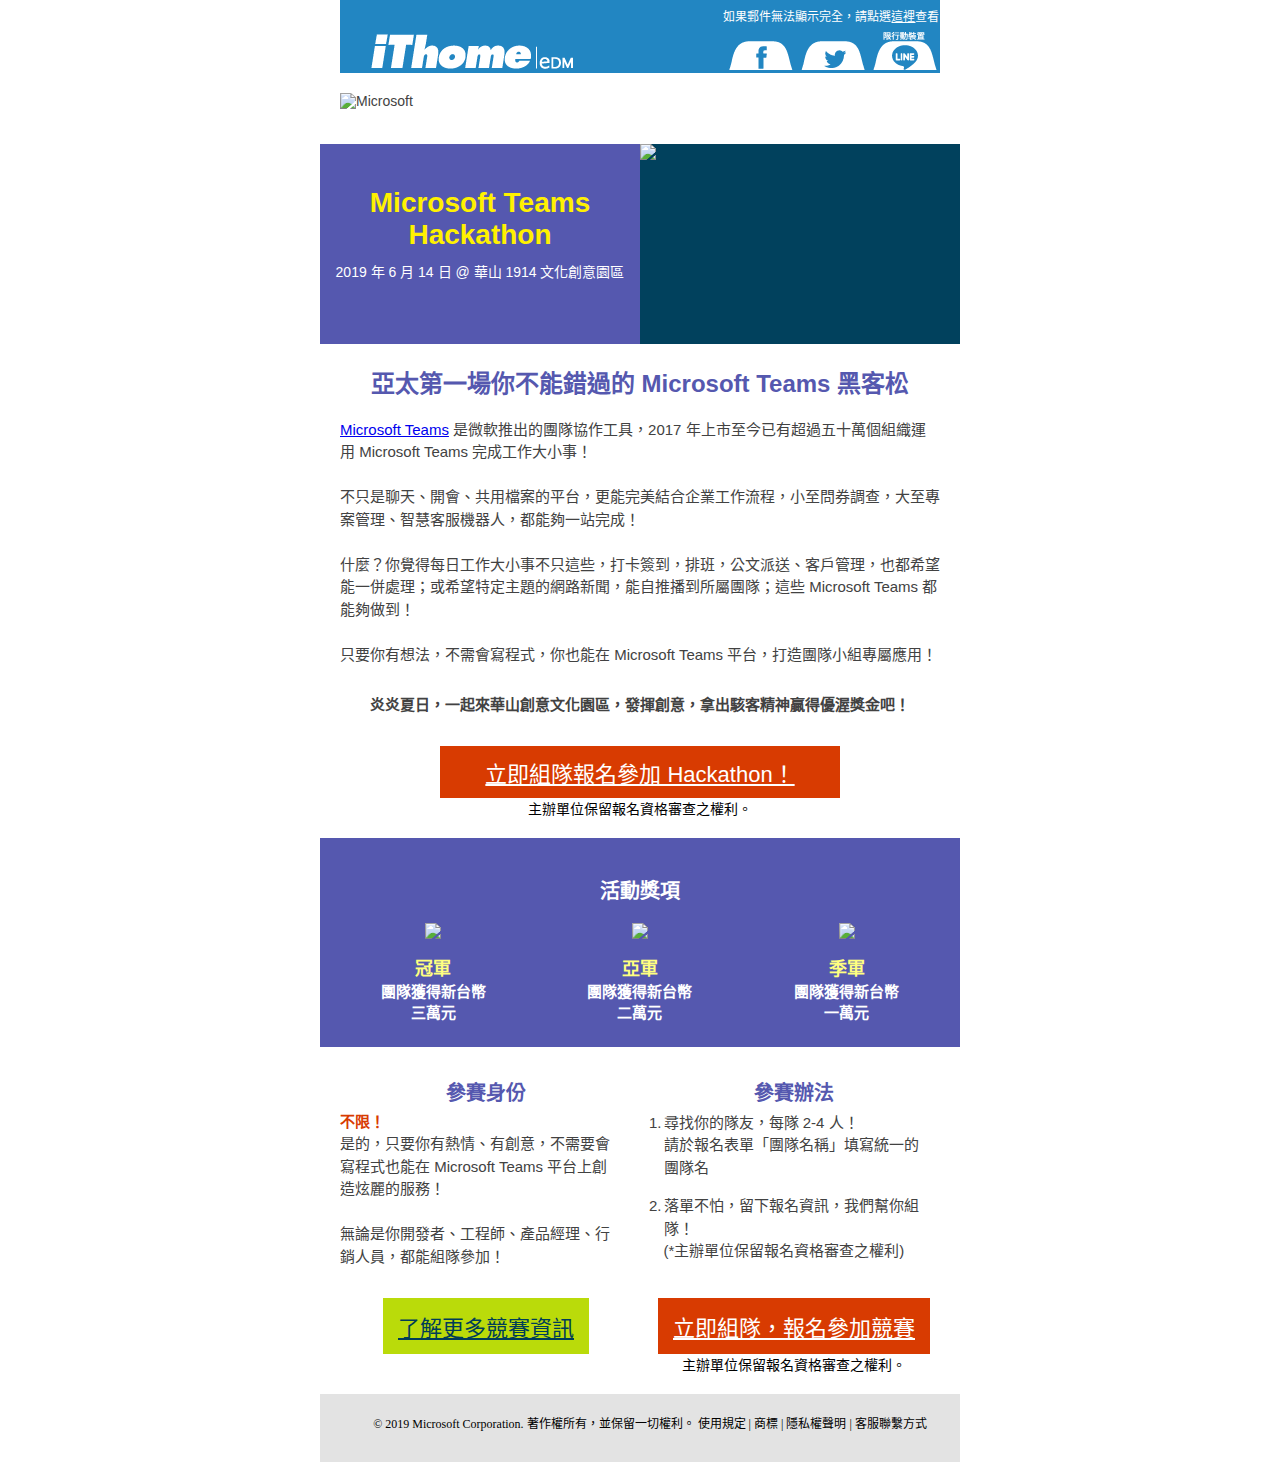
==== 台灣微軟teamHackathon EDM/test0529/index.html @ bcc22e9b "init" ====
﻿<!DOCTYPE html PUBLIC "-//W3C//DTD XHTML 1.0 Transitional//EN" "http://www.w3.org/TR/xhtml1/DTD/xhtml1-transitional.dtd">
<html xmlns="http://www.w3.org/1999/xhtml" xmlns:v="urn:schemas-microsoft-com:vml" xmlns:o="urn:schemas-microsoft-com:office:office"lang="zh-tw" dir="ltr">
<head>
<meta name="viewport" content="width=device-width" />
<meta name="x-apple-disable-message-reformatting" />
<meta http-equiv="Content-Type" content="text/html; charset=utf-8" />
<meta name="viewport" content="width=device-width, initial-scale=1" />
<meta http-equiv="X-UA-Compatible" content="IE=edge" />
<title>Microsoft Teams Hackathon</title>
<style>
@media only screen and (max-width: 480px) {
.res-table {
	width: 100%!important;
	height: auto!important;
}
.res-td {
	width: 100%!important;
	height: auto!important;
	display: block!important;
}
.res-table1 {
	width: 90%!important;
	height: auto!important;
}
	
.res-img {
	width: 60%!important;
	height: auto!important;
}
.res-ar {
	height: auto!important;
	text-align: left!important;
}
.res-icon {
	padding-top: 0px!important;
}
.res-header1 {
	padding-left: 15px!important;
	font-size: 26.5pt!important;
}
.res-header2 {
	padding-left: 15px!important;
	font-size: 13pt!important;
}
.res-location1{padding-left: 22px!important;}
	.pad-clear {
	padding-left: 0px !important;
	padding-right: 0px !important;
}
.res-img {
	width: 80%!important;
	height: auto!important;
}
.res-ar {
	height: auto!important;
	text-align: left!important;
}
.res-img1 {
	width: 40%!important;
	height: auto!important;
}
.res-img2 {
	width: 40%!important;
	height: auto!important;
	text-align: left!important;
}
.res-icon {
	padding-top: 0px!important;
}
.res-block {
	display: none!important;
}
	.mob-height{height: 0px!important;}
	.res-pad{padding-left: 0px!important;padding-right: 0px!important;}
	.res-height{height: 15px!important;}
}
</style>
<style type="text/css">
* {
	-webkit-text-size-adjust: none;
}
body {
	margin: 0;
	padding: 0;
}
html {
	width: 100%;
	margin: 0;
	padding: 0;
}
table, table td, table tr {
	border-collapse: collapse;
}

@media only screen and (max-width: 480px) {
table[class=res-table] {
	width: 100%!important;
	height: auto!important;
}
td[class=res-td] {
	width: 100%!important;
	height: auto!important;
	display: block!important;
}
	td[class=pad-clear] {
	padding-left: 0px !important;
	padding-right: 0px !important;
}
td[class=res-table1] {
	width: 90%!important;
	height: auto!important;
}
td[class=mob_container] {
	padding: 0px 10px 0px 10px!important;
}
	td[class=res_block] {
	padding-left: 5px!important;
}
td[class=res-logo] {
	padding: 10px!important;
}
td[class=res-text] {
	font-size: 15px!important;
}
	td[class=mob-height]{height: 0px!important;}
	td[class=res-pad]{padding-left: 0px!important;padding-right: 0px!important;}
	td[class=res-height]{height: 15px!important;}
	

}%%[SET @FooterFontColor = "#000000"]%%  %%[SET @FooterLinkColor = "#0563C1"]%%
.res-height {height: 15px!important;}
.res-height {height: 15px!important;}
</style>
</head>
<body>

   <!-- iThome head -->
    <table width="600" border="0" align="center" cellpadding="0" cellspacing="0" bgcolor="#2286c2">
        <tr>
            <td height="30" colspan="3" align="center" valign="middle" bgcolor="#2286c2"></td>
            <!-- TAG : TRACER -->
            <td height="30" colspan="3" align="center" valign="middle" bgcolor="#2286c2" style="font-family: '微軟正黑體', '新細明體', Helvetica, Arial, sans-serif;font-size:12px; color:#ffffff;">如果郵件無法顯示完全，請點選<a target="_blank" href="" style="color:#ffffff">這裡</a>查看</td>
            <td align="center" valign="middle" bgcolor="#2286c2"></td>
        </tr>
        <tr>
          <td width="36" align="center" valign="middle" bgcolor="#2286c2"></td>
          <td width="220" align="center" valign="middle"><img src="itedm_head.gif" width="220" height="40" border="0" align="top" /></td>
          <td width="192" height="40" align="center" valign="middle" bgcolor="#2286c2">&nbsp;</td>
          <td width="73" height="40" align="center" valign="middle"><a href="https://www.facebook.com/sharer/sharer.php?u=要分享的文字或網址"><img src="itedm_fb_head.gif" width="73" height="40" border="0" align="top" /></a></td>
          <td width="74" height="40" align="center" valign="middle"><a href="https://twitter.com/home?status=要分享的文字或網址"><img src="itedm_twitter_head.gif" width="74" height="40" border="0" align="top" /></a></td>
          <td width="70" height="40" align="center" valign="middle"><a href="http://line.naver.jp/R/msg/text/要分享的文字或網址"><img src="itedm_line_head.gif" width="70" height="40" border="0" align="top" /></a></td>
          <td align="center" valign="middle" bgcolor="#2286c2"></td>
        </tr>
        <tr>
            <td height="3" colspan="7">
            </td>
        </tr>
    </table>

<table cellpadding="0" cellspacing="0" style="width: 640px; margin: 0 auto;" align="center" class="res-table" role="presentation">
	<tr>
          <td style="height:20px;line-height:0px;font-size:0px;" height="20">&nbsp;</td>
        </tr>

<tr>
                      <td align="left" style="background-color: #ffffff; " class="mob_container" valign="top"><table cellpadding="0" cellspacing="0" width="600" class="res-table" align="center" border="0" role="presentation">
                         
                          <tr>
                            <td align="left" style="font-family:'Segoe UI', Verdana, Geneva, Sans-serif;  font-size:14px; color:#424242;">
							<img alt="Microsoft" height="26" src="http://image.email.microsoftemail.com/lib/fed2157075660c7f/m/5/GBR_10226_msftnewlogo2012.gif" style="border:none;border-width:0; display:block" width="115" border="0" /> 
							</td>
                          </tr>
                        
                        </table></td>
                    </tr>
<tr>
          <td style="height:15px;line-height:0px;font-size:0px;" height="15">&nbsp;</td>
        </tr>
  <tr>
    <td style="padding-top: 10px;" align="center" class="mob_container"><table cellspacing="0" cellpadding="0" style="width: 640" align="center" class="res-table" role="presentation">
       
   
        <tr>
          <td style="font-size:0px; font-size:0%; background-color: #5558af;" align="center"><table width="640" border="0" cellspacing="0" cellpadding="0" align="center" class="res-table" role="presentation" style="background-color: #5558af;">
              <tbody>
                <tr>
                  <td align="left" style="background-color: #5558af;"><table width="600" border="0" cellspacing="0" cellpadding="0" align="center" class="res-table" role="presentation">
                      <tr>
                        <td  style="background-color: #5558af;" width="320" class="res-td" align="center"><table width="320" border="0" cellspacing="0" cellpadding="0" align="center" class="res-table" role="presentation" style="background-color: #5558af;">
                            <tbody>
                            
                              <tr>
                                <td class="res-header1" align="center" style="font-family:'Segoe UI', 'Segoe UI', Verdana, Geneva, Sans-serif; font-size:35px; color: #ffffff;background-color: #5558af;"><h1 style="font-family:'微軟正黑體', Verdana, Geneva, Sans-serif; font-size:28px; color: #fff100;margin: 0 auto;background-color: #5558af; padding:0px;padding-bottom:10px">Microsoft Teams Hackathon</h1></td>
                              </tr>
							  <tr>
								<td align="center" style="font-family:'微軟正黑體', Verdana, Geneva, Sans-serif; font-size:14px; color: #ffffff;background-color: #5558af">2019 年 6 月 14 日 @ 華山 1914 文化創意園區</td>
							  </tr>
                              <tr>
                                <td style="height: 20px;background-color: #5558af;" height="20">&nbsp;
								</td>
                              </tr>

                              
                            </tbody>
                          </table></td>
                        <td width="300" class="res-td" style="font-size:0px; font-size:0%; width: 300px;background-color: #01415D;" align="center"><img src="https://www.microsoft.com/taiwan/newsletter/library/edm-F19/E-22msteamHackathon/KV.png" alt="Microsoft Teams Hackathon 主視覺" width="320" height="200" style="font-size:0px; font-size:0%; border:0;display: block;border-width:0;" border="0" /></td>
                      </tr>
                    </table></td>
                </tr>
                <tr> </tr>
              </tbody>
            </table></td>
        </tr>
      </table></td>
  </tr>
	
 <tr>
                      <td align="left" style="background-color: #ffffff; " class="mob_container" valign="top"><table cellpadding="0" cellspacing="0" width="600" class="res-table" align="center" border="0" role="presentation">
                          <tr>
                            <td align="center">
                            <h2 style="font-family:'微軟正黑體', Verdana, Geneva, Sans-serif;font-size:24px;color:#5558af">亞太第一場你不能錯過的 Microsoft Teams 黑客松</h2>
                            </td>
                          </tr>
                          <tr>
                            <td align="left" style="font-family:'微軟正黑體', Verdana, Geneva, Sans-serif; font-size:15px; color:#424242;line-height:1.5em;"><a href="https://products.office.com/zh-hk/microsoft-teams/group-chat-software" target="_blank">Microsoft Teams</a> 是微軟推出的團隊協作工具，2017 年上市至今已有超過五十萬個組織運用 Microsoft Teams 完成工作大小事！<br><br>不只是聊天、開會、共用檔案的平台，更能完美結合企業工作流程，小至問券調查，大至專案管理、智慧客服機器人，都能夠一站完成！<br><br>                              什麼？你覺得每日工作大小事不只這些，打卡簽到，排班，公文派送、客戶管理，也都希望能一併處理；或希望特定主題的網路新聞，能自推播到所屬團隊；這些 Microsoft Teams 都能夠做到！<br><br>只要你有想法，不需會寫程式，你也能在 Microsoft Teams 平台，打造團隊小組專屬應用！<br><br>
							</td>
                          </tr>
                          <tr>
                            <td height="5" style="line-height:1px;font-size:1px; height: 5px;">&nbsp;
							</td>
                          </tr>
                          <tr>
                            <td align="center" style="font-family:'微軟正黑體', Verdana, Geneva, Sans-serif; font-size:15px; color:#424242;line-height:1.5em;">
                            <strong>炎炎夏日，一起來華山創意文化園區，發揮創意，拿出駭客精神贏得優渥獎金吧！</strong>
							</td>
                          </tr>
                          <tr>
                            <td height="10" style="line-height:1px;font-size:1px; height: 10px;">&nbsp;
							</td>
                          </tr>
						  
                        </table></td>
  </tr>
	<tr>
            <td style="height:20px;" height="20">&nbsp;</td>
          </tr>
          <tr>
            <td style="background-color:#ffffff;" ><table width="100%" border="0" cellspacing="0" cellpadding="0" align="center" class="res-table" role="presentation">
                <tbody>
                  <tr>
                    <td align="center"><table width="100%" border="0" cellspacing="0" cellpadding="0" align="center" class="res-table" role="presentation">
                        <tr>
                          <td align="center"><table class="res-table" width="400" border="0" cellspacing="0" cellpadding="0" align="center" role="presentation">
                              <tbody>
                                <tr>
                                  <td width="400" align="center" style="font-family: '微軟正黑體', Verdana, Geneva, Sans-serif; font-size: 22px; color: #ffffff;background-color:#d83b01; padding:10px " class="res-text"><a href="https://www.microsoftevents.com/profile/7013699" target="_blank" style="color: #ffffff;"><span style="text-decoration: none; color: #ffffff; font-weight: normal;">立即組隊報名參加 Hackathon！</span></a></td>
                                  </tr>
								  <tr>
								  	<td style="font-family:'微軟正黑體', Verdana, Geneva, Sans-serif; font-size: 14px;text-align:center">主辦單位保留報名資格審查之權利。
															</td>
								  </tr>
                              </tbody>
                            </table></td>
                        </tr>
                      </table></td>
                  </tr>
                </tbody>
              </table></td>
          </tr>
			
  <tr>
    <td class="mob_container"><table width="100%" border="0" cellspacing="0" cellpadding="0" style="margin: 0 auto;" class="res-table" role="presentation">
        <tbody>
                    <tr>
            <td style="height:20px;background-color:#ffffff" height="20">&nbsp;</td>
          </tr>
                      <!--活動獎項-->
            <!-----------------驚喜好禮------------------>
          <tr>
                            <td height="20" style="line-height:1px;font-size:1px; height: 20px;background-color:#5558af">&nbsp;
							</td>
          </tr>
   <tr>
                            <td align="center" style="background-color:#5558af">
                            <h2 style="font-family:'微軟正黑體', Verdana, Geneva, Sans-serif;font-size:20px;color:#ffffff;">活動獎項</h2>
                            </td>
          </tr>
                          <tr>
                            <td height="2" style="line-height:1px;font-size:1px; height: 2px;background-color:#5558af">&nbsp;
							</td>
          </tr>
          <tr>
                      <td align="left" style="background-color: #5558af; " class="mob_container" valign="top"><table cellpadding="0" cellspacing="0" width="600" class="res-table" align="center" border="0"  style="background-color: #5558af; " role="presentation">
                          <tr>
                            <td align="center" style=""><table cellpadding="0" cellspacing="0" border="0" width="600" align="center" style="mso-cellspacing:0; mso-cellpadding-alt:0; margin:0 auto;width:570px; " class="res-table" role="presentation">
                                <tbody>
                                  

                                  
                                  
                                  
                                
                                 
                                  <tr>
                                    <td align="center"><table cellpadding="0" cellspacing="0" border="0" width="600" align="center" style="mso-cellspacing:0; mso-cellpadding-alt:0; margin:0 auto;width:600px; " class="res-table" role="presentation">
                                        <tbody>
                                          <tr> 
                                            <!---- first Block---->
                                            <td valign="top" align="left" width="180" class="res-td"><table cellpadding="0" cellspacing="0" border="0" align="center" style="mso-cellspacing:0; mso-cellpadding-alt:0; margin:0 auto; " class="res-table" width="180" role="presentation">
                                                <tbody>
                                                  <tr>
                                                    <td align="center"><table cellpadding="0" cellspacing="0" border="0" align="center" style="mso-cellspacing:0; mso-cellpadding-alt:0; margin:0 auto; " width="180"  role="presentation">
                                                        <tr>
                                                          <td valign="top" width="35" align="center" style="font-size:0px;color:#202020; font-family:'Segoe UI', Verdana, Geneva, Sans-serif;"><img src="https://www.microsoft.com/taiwan/newsletter/library/edm-F19/E-22msteamHackathon/no1.png" width="180" height="164" alt="冠軍圖示"/></td>
                                                          
                                                        </tr>
                                                      </table></td>
                                                  </tr>

													
													  <tr>
                                                            <td height="15" style="line-height:0px;font-size:0px;height:15px;">&nbsp;
															</td>
                                                  </tr>
                                                
                                               
                                                  <tr>
                                                    <td align="left"  valign="top" class="res-height"><table cellpadding="0" cellspacing="0" border="0" width="180" align="center" style="mso-cellspacing:0; mso-cellpadding-alt:0; margin:0 auto; width:180px; " class="res-table" role="presentation">
                                                        <tbody>
														  <tr>
                                                            <td height="20" class="res-height" style="font-family:'微軟正黑體', Verdana, Geneva, Sans-serif; font-size: 18px; color:#FFFF80;height: 20px;" valign="top" align="center"><span style="font-weight: 700">冠軍</span></td>
                                                          </tr>
                                                          <tr>
                                                            <td height="20" class="res-height" style="font-family:'微軟正黑體', Verdana, Geneva, Sans-serif; font-size: 15px; color:#ffffff;height: 20px;" valign="top" align="center"><span style="font-weight: 700">團隊獲得新台幣<br />三萬元</span></td>
                                                          </tr>
                                                          <tr>
                                                            <td height="5" style="line-height:0px;font-size:0px;height: 5px;">&nbsp;
															</td>
                                                          </tr>
                                                        </tbody>
                                                      </table></td>
                                                  </tr>
                                                </tbody>
                                              </table></td>
                                            <!---- End first Block----> 
                                            <!---- Empty Block---->
                                            <td width="20" style="width: 20px;" class="res-td">&nbsp;
											</td>
                                            <!---- End Empty Block----> 
                                            <!---- Second Block---->
                                            <td valign="top" align="left" width="180" class="res-td"><table cellpadding="0" cellspacing="0" border="0" align="center" style="mso-cellspacing:0; mso-cellpadding-alt:0; margin:0 auto; " class="res-table" width="180" role="presentation">
                                                <tbody>
                                                  <tr>
                                                    <td align="center"><table cellpadding="0" cellspacing="0" border="0" align="center" style="mso-cellspacing:0; mso-cellpadding-alt:0; margin:0 auto; "  width="180" role="presentation" >
                                                    
                                                        <tr>
                                                          <td valign="top" width="35" align="center" style="font-size:0px;color:#202020; font-family:'Segoe UI', Verdana, Geneva, Sans-serif;"><img src="https://www.microsoft.com/taiwan/newsletter/library/edm-F19/E-22msteamHackathon/no2.png" width="180" height="164"  alt="亞軍圖示"/></td>
                                                         
                                                        </tr>
                                                      </table></td>
                                                  </tr>
                                                   <tr>
                                                            <td height="15" style="line-height:0px;font-size:0px;height:15px;">&nbsp;</td>
                                                  </tr>

												
													
													

                                               
                                                  <tr>
                                                    <td align="left"  valign="top" class="res-height"><table cellpadding="0" cellspacing="0" border="0" width="180" align="center" style="mso-cellspacing:0; mso-cellpadding-alt:0; margin:0 auto; width:180px; " class="res-table" role="presentation">
                                                        <tbody>
														  
                                                          <tr>
                                                            <td height="20" class="res-height" style="font-family:'微軟正黑體', Verdana, Geneva, Sans-serif; font-size: 18px; color:#FFFF80;height: 20px;" valign="top" align="center"><span style="font-weight: 700">亞軍</span></td>
                                                          </tr>
                                                          <tr>
                                                            <td height="20" class="res-height" style="font-family:'微軟正黑體', Verdana, Geneva, Sans-serif; font-size: 15px; color:#ffffff;height: 20px;" valign="top" align="center"><span style="font-weight: 700">團隊獲得新台幣<br />
                                                            二萬元</span></td>
                                                          </tr>
                                                          <tr>
                                                            <td height="5" style="line-height:0px;font-size:0px;height: 5px;">&nbsp;
															</td>
                                                          </tr>
                                                        </tbody>
                                                      </table></td>
                                                  </tr>
                                                </tbody>
                                              </table></td>
                                            <!---- End Second Block----> 
                                            <!---- Empty Block---->
                                            <td width="20" style="width: 20px;" class="res-td">&nbsp;
											</td>
                                            <!---- End Empty Block----> 
                                            <!---- Third Block---->
                                            <td valign="top" align="left" width="180" class="res-td"><table cellpadding="0" cellspacing="0" border="0" align="center" style="mso-cellspacing:0; mso-cellpadding-alt:0; margin:0 auto; " class="res-table" width="180" role="presentation">
                                                <tbody>
                                                  <tr>
                                                    <td align="center"><table cellpadding="0" cellspacing="0" border="0" align="center" style="mso-cellspacing:0; mso-cellpadding-alt:0; margin:0 auto; "  width="180" role="presentation">
                                                        <tr>
                                                          <td valign="top" width="35" align="center" style="font-size:0px;color:#202020; font-family:'Segoe UI', Verdana, Geneva, Sans-serif;"><img src="https://www.microsoft.com/taiwan/newsletter/library/edm-F19/E-22msteamHackathon/no3.png" width="180" height="164" alt="季軍圖示"/></td>
                                                          
                                                        </tr>
                                                      </table></td>
                                                  </tr>

																									
												 <tr>
                                                            <td height="15" style="line-height:0px;font-size:0px;height:15px;">&nbsp;
															</td>
                                                  </tr>
                                                  <tr>
                                                    <td align="left"  valign="top" class="res-height"><table cellpadding="0" cellspacing="0" border="0" width="180" align="center" style="mso-cellspacing:0; mso-cellpadding-alt:0; margin:0 auto; width:180px; " class="res-table" role="presentation">
                                                        <tbody>
														  <tr>
                                                            <td height="20" class="res-height" style="font-family:'微軟正黑體', Verdana, Geneva, Sans-serif; font-size: 18px; color:#FFFF80;height: 20px;" valign="top" align="center"><span style="font-weight: 700">季軍</span></td>
                                                          </tr>
                                                          <tr>
                                                            <td height="20" class="res-height" style="font-family:'微軟正黑體', Verdana, Geneva, Sans-serif; font-size: 15px; color:#ffffff;height: 20px;" valign="top" align="center"><span style="font-weight: 700">團隊獲得新台幣<br />
                                                            一萬元</span></td>
                                                          </tr>
                                                          <tr>
                                                            <td height="5" style="line-height:0px;font-size:0px;height: 5px;">&nbsp;
															</td>
                                                          </tr>
                                                        </tbody>
                                                      </table></td>
                                                  </tr>
                                                </tbody>
                                              </table></td>
                                            <!---- End Third Block----> 
                                          </tr>
                                          <tr>
                                            <td valign="top" height="20" style="line-height:1px;font-size:1px; height: 20px;">&nbsp;
											</td>
                                          </tr>
                                        </tbody>
                                      </table></td>
                                  </tr>
                                </tbody>
                              </table></td>
                          </tr>
                        </table></td>
          </tr>
            <!--活動獎項-->
          <tr>
          	<td style="height:20px;background-color:#ffffff" height="20">&nbsp;</td>
          </tr>
                          <tr>
          	<td align="left" style="background-color: #ffffff; " class="mob_container" valign="top"><table cellpadding="0" cellspacing="0" width="600" class="res-table" align="center" border="0"  style="background-color: #ffffff; " role="presentation">
                          <tr>
                            <td align="center" style=""><table cellpadding="0" cellspacing="0" border="0" width="600" align="center" style="mso-cellspacing:0; mso-cellpadding-alt:0; margin:0 auto;width:570px; " class="res-table" role="presentation">
                                <tbody>
                                  <tr>
                                    <td height="10" style="line-height:1px;font-size:1px; height: 10px;">&nbsp;
									</td>
                                  </tr>

                                  
                                  
                                  
                                 
                                  <tr>
                                    <td align="center"><table cellpadding="0" cellspacing="0" border="0" width="600" align="center" style="mso-cellspacing:0; mso-cellpadding-alt:0; margin:0 auto;width:600px; " class="res-table" role="presentation">
                                        <tbody>
                                          <tr> 
                                            <!---- first Block---->
                                            <td valign="top" align="left" width="292" class="res-td"><table cellpadding="0" cellspacing="0" border="0" align="center" style="mso-cellspacing:0; mso-cellpadding-alt:0; margin:0 auto; " class="res-table" width="292" role="presentation">
                                                <tbody>
                                                
                                               
                                                  <tr>
                                                    <td align="left"  valign="top" class="res-height"><table cellpadding="0" cellspacing="0" border="0" width="292" align="center" style="mso-cellspacing:0; mso-cellpadding-alt:0; margin:0 auto; width:292px; " class="res-table" role="presentation">
                                                        <tbody>
                                                          <tr>
                                                            <td width="292" align="center" valign="top" class="res-height" style="font-family:'微軟正黑體', Verdana, Geneva, Sans-serif; font-size: 20px; color:#5558af;"><span style="font-weight: 700">參賽身份</span></td>
                                                          </tr>
                                                          <tr>
                                                            <td height="5" style="line-height:0px;font-size:0px;height: 5px;">&nbsp;
															</td>
                                                          </tr>
                                                          <tr>
                                                            <td valign="top" class="res-height" style="font-family:'微軟正黑體', Verdana, Geneva, Sans-serif; font-size: 15px;line-height:1.5em; color:#424242;padding-right: 10px;" align="left"> 
															<strong style="color:#d83b01">不限！</strong><br />
															是的，只要你有熱情、有創意，不需要會寫程式也能在 Microsoft Teams 平台上創造炫麗的服務！<br /><br />
                                                            無論是你開發者、工程師、產品經理、行銷人員，都能組隊參加！</td>
                                                          </tr>
                                                          <tr>
                                                            <td height="10" style="line-height:0px;font-size:0px;height: 10px;">&nbsp;
															</td>
                                                          </tr>
                                                        </tbody>
                                                      </table></td>
                                                  </tr>
                                                </tbody>
                                              </table></td>
                                            <!---- End first Block----> 
                                            <!---- Empty Block---->
                                            <td width="20" style="width: 20px;" class="res-td">&nbsp;
											</td>
                                            <!---- End Empty Block----> 
                                            <!---- Second Block---->
                                            <td valign="top" align="left" width="292" class="res-td"><table cellpadding="0" cellspacing="0" border="0" align="center" style="mso-cellspacing:0; mso-cellpadding-alt:0; margin:0 auto; " class="res-table" width="292" role="presentation">
                                                <tbody>
                                                  <tr>
                                                    <td align="left"  valign="top" class="res-height"><table cellpadding="0" cellspacing="0" border="0" width="292" align="center" style="mso-cellspacing:0; mso-cellpadding-alt:0; margin:0 auto; width:292px; " class="res-table" role="presentation">
                                                        <tbody>
                                                          <tr>
                                                            <td width="292" align="center" valign="top" class="res-height" style="font-family:'微軟正黑體', Verdana, Geneva, Sans-serif; font-size: 20px; color:#5558af;"><span style="font-weight: 700">參賽辦法</span></td>
                                                          </tr>
														  <tr>
                                                            <td height="5" style="line-height:0px;font-size:0px;height: 5px;">&nbsp;
															</td>
                                                          </tr>
                                                          <tr>
                                                            <td valign="top" class="res-height" style="font-family:'微軟正黑體', Verdana, Geneva, Sans-serif; font-size: 15px;line-height:1.5em; color:#424242;padding-right: 10px;" align="left">
                                                            <table style="font-family:'微軟正黑體', Verdana, Geneva, Sans-serif; font-size: 15px;line-height:1.5em; color:#424242;">
                                                            	<tbody>
                                                                	<tr valign="top">
                                                                    	<td style="padding-bottom:15px">1.</td>
                                                                        <td style="padding-bottom:15px">尋找你的隊友，每隊 2-4 人！<br/>請於報名表單「團隊名稱」填寫統一的團隊名</td>
                                                                    </tr>
                                                                    <tr valign="top">
                                                                    	<td>2.</td>
                                                                        <td>落單不怕，留下報名資訊，我們幫你組隊！<br/>(*主辦單位保留報名資格審查之權利)</td>
                                                                    </tr>
                                                                </tbody>
                                                            </table>
                                                            </td>
                                                          </tr>
                                                          <tr>
                                                            <td height="10" style="line-height:0px;font-size:0px;height: 10px;">&nbsp;
															</td>
                                                          </tr>
                                                        </tbody>
                                                      </table></td>
                                                  </tr>
                                                </tbody>
                                              </table></td>
                                            <!---- End Second Block----> 
                                            <!---- Empty Block---->
                                           
                                            <!---- End Empty Block----> 
                                            <!---- Third Block---->
                                            
                                            <!---- End Third Block----> 
                                          </tr>
                                        </tbody>
                                      </table></td>
                                  </tr>
                                </tbody>
                              </table></td>
                          </tr>
                        </table></td>
          </tr>
  
  
           
            
            

			<tr>
                      <td align="left" style="background-color: #ffffff; " class="mob_container" valign="top"><table cellpadding="0" cellspacing="0" width="600" class="res-table" align="center" border="0"  style="background-color: #ffffff; " role="presentation">
                          <tr>
                            <td align="center" style=""><table cellpadding="0" cellspacing="0" border="0" width="600" align="center" style="mso-cellspacing:0; mso-cellpadding-alt:0; margin:0 auto;width:570px; " class="res-table" role="presentation">
                                <tbody>
                                  <tr>
                                    <td height="10" style="line-height:1px;font-size:1px; height: 10px;">&nbsp;
									</td>
                                  </tr>
                                  <!--  <tr>
                                                <td align="left" style="font-family:'Segoe UI', Verdana, Geneva, Sans-serif;  font-size:26px; color:#0d0d0d;"><strong><h1 style="font-family:'Segoe UI', Verdana, Geneva, Sans-serif;  font-size:26px; color:#0d0d0d;margin: auto 0;">&iquest;Sab&iacute;as que una de cada cuatro m&aacute;quinas<br />
                                                  virtuales de Azure utiliza Linux?</h1></strong></td>
                                              </tr>-->
                                  
                                  
                                  
                                 
                                  <tr>
                                    <td align="center"><table cellpadding="0" cellspacing="0" border="0" width="600" align="center" style="mso-cellspacing:0; mso-cellpadding-alt:0; margin:0 auto;width:600px; " class="res-table" role="presentation">
                                        <tbody>
                                          <tr> 
                                            <!---- first Block---->
                                            <td valign="top" align="left" width="292" class="res-td"><table cellpadding="0" cellspacing="0" border="0" align="center" style="mso-cellspacing:0; mso-cellpadding-alt:0; margin:0 auto; " class="res-table" width="292" role="presentation">
                                                <tbody>
                                                
                                               
                                                  <tr>
                                                    <td align="left"  valign="top" class="res-height"><table cellpadding="0" cellspacing="0" border="0" width="292" align="center" style="mso-cellspacing:0; mso-cellpadding-alt:0; margin:0 auto; width:292px; " class="res-table" role="presentation">
                                                        <tbody>
                                                          <tr>
                                                            <td height="10" style="line-height:0px;font-size:0px;height:10px;">&nbsp;
															</td>
                                                          </tr>
                                                          <tr>
                                                            <td align="center"><table border="0" cellspacing="0" cellpadding="0" style="mso-cellspacing:0; mso-cellpadding-alt:0; margin:0 auto;" align="center" bgcolor="#badb0a" class="res-table" role="presentation">
                                                                <tr>
                                                                  <td  align="left" style="background-color:#badb0a; "><table border="0" cellspacing="0" cellpadding="0" style="mso-cellspacing:0; mso-cellpadding-alt:0; margin:0 auto;" align="center" bgcolor="#badb0a" role="presentation">
                                                                      <tr>
                                                                        <td style="font-family:'微軟正黑體', Verdana, Geneva, Sans-serif; font-size: 22px; color:#ffffff;background-color:#badb0a;padding:8px 15px 8px 15px" height="40" valign="middle" align="center"><a href="https://www.microsoft.com/taiwan/events/2019devdays/microsoft-teams-hackathon-description.aspx" target="_blank" style="color: #003d57;"> <span style="text-decoration: none;font-weight: normal;color:#003d57;text-transform: uppercase;">
了解更多競賽資訊
																		</span></a></td>
                                                                      </tr>
                                                                    </table></td>
                                                                </tr>
                                                              </table></td>
                                                          </tr>
                                                          <tr>
                                                            <td height="5" style="line-height:0px;font-size:0px;height: 5px;">&nbsp;
															</td>
                                                          </tr>
                                                        </tbody>
                                                      </table></td>
                                                  </tr>
                                                </tbody>
                                              </table></td>
                                            <!---- End first Block----> 
                                            <!---- Empty Block---->
                                            <td width="20" style="width: 20px;" class="res-td">&nbsp;
											</td>
                                            <!---- End Empty Block----> 
                                            <!---- Second Block---->
                                            <td valign="top" align="left" width="292" class="res-td"><table cellpadding="0" cellspacing="0" border="0" align="center" style="mso-cellspacing:0; mso-cellpadding-alt:0; margin:0 auto; " class="res-table" width="292" role="presentation">
                                                <tbody>
                                                  <tr>
                                                    <td align="left"  valign="top" class="res-height"><table cellpadding="0" cellspacing="0" border="0" width="292" align="center" style="mso-cellspacing:0; mso-cellpadding-alt:0; margin:0 auto; width:292px; " class="res-table" role="presentation">
                                                        <tbody>
                                                          <tr>
                                                            <td height="10" style="line-height:0px;font-size:0px;height:10px;">&nbsp;
															</td>
                                                          </tr>
                                                          <tr>
                                                            <td align="center"><table border="0" cellspacing="0" cellpadding="0" style="mso-cellspacing:0; mso-cellpadding-alt:0; margin:0 auto;" align="center" bgcolor="#d83b01" class="res-table" role="presentation">
                                                                <tr>
                                                                  <td  align="left" style="background-color:#d83b01; "><table border="0" cellspacing="0" cellpadding="0" style="mso-cellspacing:0; mso-cellpadding-alt:0; margin:0 auto;" align="center" bgcolor="#d83b01" role="presentation">
                                                                      <tr>
                                                                        <td style="font-family:'微軟正黑體', Verdana, Geneva, Sans-serif; font-size: 22px; color:#ffffff;background-color:#d83b01;padding:8px 15px 8px 15px" height="40" valign="middle" align="center"><a href="https://www.microsoftevents.com/profile/7013699" target="_blank" style="color: #ffffff;"> <span style="text-decoration: none;font-weight: normal;color:#ffffff;text-transform: uppercase;">
立即組隊，報名參加競賽
																		</span></a></td>
                                                                      </tr>
                                                                    </table></td>
                                                                </tr>
                                                              </table></td>
                                                          </tr>
                                                          <tr>
                                                            <td style="font-family:'微軟正黑體', Verdana, Geneva, Sans-serif; font-size: 14px;text-align:center">主辦單位保留報名資格審查之權利。
															</td>
                                                          </tr>
                                                        </tbody>
                                                      </table></td>
                                                  </tr>
                                                </tbody>
                                              </table></td>
                                            <!---- End Second Block----> 
                                            <!---- Empty Block---->
                                           
                                            <!---- End Empty Block----> 
                                            <!---- Third Block---->
                                            
                                            <!---- End Third Block----> 
                                          </tr>
                                          <tr>
                                            <td valign="top" height="20" style="line-height:1px;font-size:1px; height: 20px;">&nbsp;
											</td>
                                          </tr>
                                        </tbody>
                                      </table></td>
                                  </tr>
                                </tbody>
                              </table></td>
                          </tr>
                        </table></td>
          </tr>
          <tr>
            <td style="height:20px;background-color:#e3e3e3" height="20">&nbsp;</td>
          </tr>

		
			<tr>
            <td style="font-family:'Segoe UI', Verdana, Geneva, Sans-serif; font-size:14px; padding-left:20px;background-color:#e3e3e3;padding-bottom:10px" class="pad-clear"><div style="font-family:'微軟正黑體';font-size:12px;color:#000;text-align:center">&copy; 2019 Microsoft Corporation. 著作權所有，並保留一切權利。 <a href="https://go.microsoft.com/fwlink/?LinkID=206977" target="_blank" style="text-decoration:none;color:#000"><span style="text-decoration:none;color:#000">使用規定</span></a> | <a href="https://www.microsoft.com/trademarks" target="_blank" style="text-decoration:none;color:#000"><span style="text-decoration:none;color:#000">商標</span></a> | <a href="https://go.microsoft.com/fwlink/?LinkId=521839" target="_blank" style="text-decoration:none;color:#000"><span style="text-decoration:none;color:#000">隱私權聲明</span></a> | <a href="http://aka.ms/contact" target="_blank" style="text-decoration:none;color:#000"><span style="text-decoration:none;color:#000">客服聯繫方式</span></a></div>
            </td>
          </tr>
          <tr>
            <td style="height:20px;background-color:#e3e3e3;" height="20">&nbsp;</td>
          </tr>
        </tbody>
      </table></td>
  </tr>
</table>
</body>
</html>
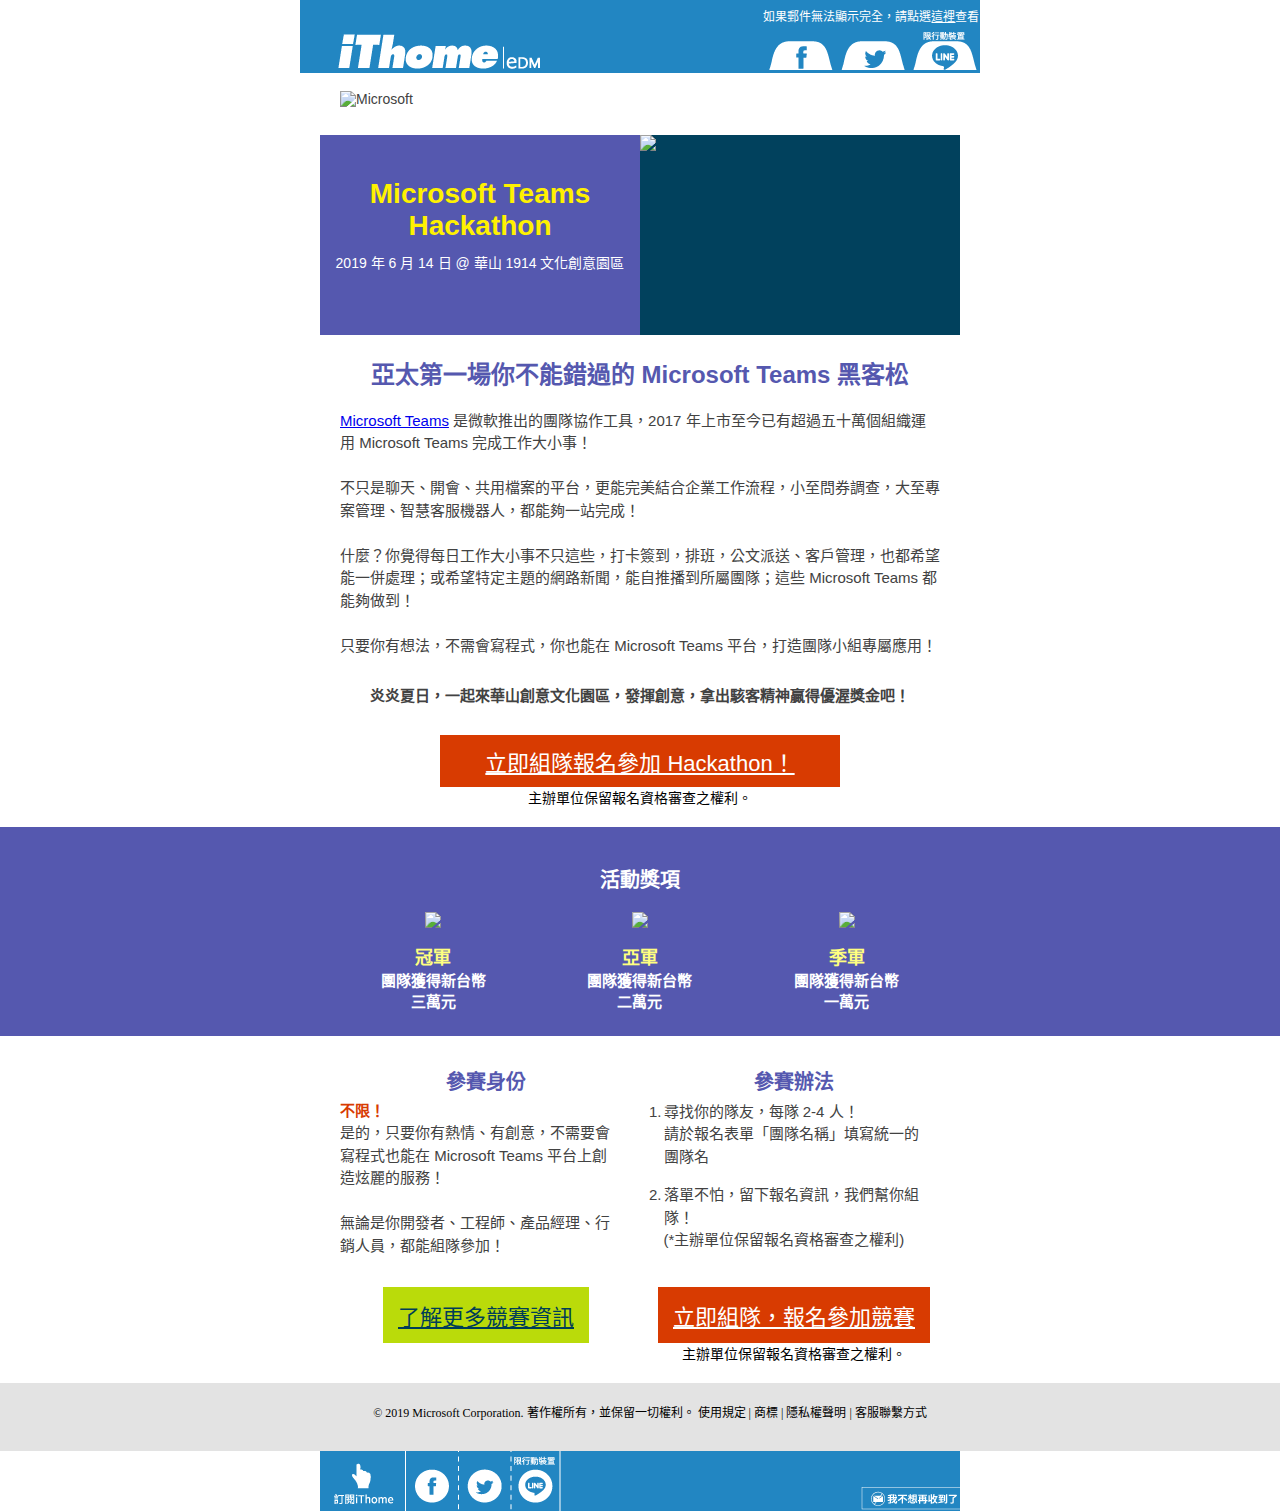
==== commit d088ed5d: "style" ====
--- a/台灣微軟teamHackathon EDM/test0529/index.html
+++ b/台灣微軟teamHackathon EDM/test0529/index.html
@@ -10,122 +10,122 @@
 <style>
 @media only screen and (max-width: 480px) {
 .res-table {
-	width: 100%!important;
-	height: auto!important;
+  width: 100%!important;
+  height: auto!important;
 }
 .res-td {
-	width: 100%!important;
-	height: auto!important;
-	display: block!important;
+  width: 100%!important;
+  height: auto!important;
+  display: block!important;
 }
 .res-table1 {
-	width: 90%!important;
-	height: auto!important;
-}
-	
+  width: 90%!important;
+  height: auto!important;
+}
+  
 .res-img {
-	width: 60%!important;
-	height: auto!important;
+  width: 60%!important;
+  height: auto!important;
 }
 .res-ar {
-	height: auto!important;
-	text-align: left!important;
+  height: auto!important;
+  text-align: left!important;
 }
 .res-icon {
-	padding-top: 0px!important;
+  padding-top: 0px!important;
 }
 .res-header1 {
-	padding-left: 15px!important;
-	font-size: 26.5pt!important;
+  padding-left: 15px!important;
+  font-size: 26.5pt!important;
 }
 .res-header2 {
-	padding-left: 15px!important;
-	font-size: 13pt!important;
+  padding-left: 15px!important;
+  font-size: 13pt!important;
 }
 .res-location1{padding-left: 22px!important;}
-	.pad-clear {
-	padding-left: 0px !important;
-	padding-right: 0px !important;
+  .pad-clear {
+  padding-left: 0px !important;
+  padding-right: 0px !important;
 }
 .res-img {
-	width: 80%!important;
-	height: auto!important;
+  width: 80%!important;
+  height: auto!important;
 }
 .res-ar {
-	height: auto!important;
-	text-align: left!important;
+  height: auto!important;
+  text-align: left!important;
 }
 .res-img1 {
-	width: 40%!important;
-	height: auto!important;
+  width: 40%!important;
+  height: auto!important;
 }
 .res-img2 {
-	width: 40%!important;
-	height: auto!important;
-	text-align: left!important;
+  width: 40%!important;
+  height: auto!important;
+  text-align: left!important;
 }
 .res-icon {
-	padding-top: 0px!important;
+  padding-top: 0px!important;
 }
 .res-block {
-	display: none!important;
-}
-	.mob-height{height: 0px!important;}
-	.res-pad{padding-left: 0px!important;padding-right: 0px!important;}
-	.res-height{height: 15px!important;}
+  display: none!important;
+}
+  .mob-height{height: 0px!important;}
+  .res-pad{padding-left: 0px!important;padding-right: 0px!important;}
+  .res-height{height: 15px!important;}
 }
 </style>
 <style type="text/css">
 * {
-	-webkit-text-size-adjust: none;
+  -webkit-text-size-adjust: none;
 }
 body {
-	margin: 0;
-	padding: 0;
+  margin: 0;
+  padding: 0;
 }
 html {
-	width: 100%;
-	margin: 0;
-	padding: 0;
+  width: 100%;
+  margin: 0;
+  padding: 0;
 }
 table, table td, table tr {
-	border-collapse: collapse;
+  border-collapse: collapse;
 }
 
 @media only screen and (max-width: 480px) {
 table[class=res-table] {
-	width: 100%!important;
-	height: auto!important;
+  width: 100%!important;
+  height: auto!important;
 }
 td[class=res-td] {
-	width: 100%!important;
-	height: auto!important;
-	display: block!important;
-}
-	td[class=pad-clear] {
-	padding-left: 0px !important;
-	padding-right: 0px !important;
+  width: 100%!important;
+  height: auto!important;
+  display: block!important;
+}
+  td[class=pad-clear] {
+  padding-left: 0px !important;
+  padding-right: 0px !important;
 }
 td[class=res-table1] {
-	width: 90%!important;
-	height: auto!important;
+  width: 90%!important;
+  height: auto!important;
 }
 td[class=mob_container] {
-	padding: 0px 10px 0px 10px!important;
-}
-	td[class=res_block] {
-	padding-left: 5px!important;
+  padding: 0px 10px 0px 10px!important;
+}
+  td[class=res_block] {
+  padding-left: 5px!important;
 }
 td[class=res-logo] {
-	padding: 10px!important;
+  padding: 10px!important;
 }
 td[class=res-text] {
-	font-size: 15px!important;
-}
-	td[class=mob-height]{height: 0px!important;}
-	td[class=res-pad]{padding-left: 0px!important;padding-right: 0px!important;}
-	td[class=res-height]{height: 15px!important;}
-	
+  font-size: 15px!important;
+}
+  td[class=mob-height]{height: 0px!important;}
+  td[class=res-pad]{padding-left: 0px!important;padding-right: 0px!important;}
+  td[class=res-height]{height: 15px!important;}
+  
 
 }%%[SET @FooterFontColor = "#000000"]%%  %%[SET @FooterLinkColor = "#0563C1"]%%
 .res-height {height: 15px!important;}
@@ -133,22 +133,25 @@
 </style>
 </head>
 <body>
-
+ 
+
+
+<table cellpadding="0" cellspacing="0" style="width: 640px; margin: 0 auto;" align="center" class="res-table" role="presentation">
    <!-- iThome head -->
-    <table width="600" border="0" align="center" cellpadding="0" cellspacing="0" bgcolor="#2286c2">
+    <table width="680" border="0" align="center" cellpadding="0" cellspacing="0" bgcolor="#2286c2">
         <tr>
             <td height="30" colspan="3" align="center" valign="middle" bgcolor="#2286c2"></td>
             <!-- TAG : TRACER -->
-            <td height="30" colspan="3" align="center" valign="middle" bgcolor="#2286c2" style="font-family: '微軟正黑體', '新細明體', Helvetica, Arial, sans-serif;font-size:12px; color:#ffffff;">如果郵件無法顯示完全，請點選<a target="_blank" href="" style="color:#ffffff">這裡</a>查看</td>
+            <td height="30" colspan="3" align="center" valign="middle" bgcolor="#2286c2" style="font-family: '微軟正黑體', '新細明體', Helvetica, Arial, sans-serif;font-size:12px; color:#ffffff;">如果郵件無法顯示完全，請點選<a target="_blank" href="https://www.microsoftevents.com/profile/form/index.cfm?PKformID=0x7013699abcd" style="color:#ffffff">這裡</a>查看</td>
             <td align="center" valign="middle" bgcolor="#2286c2"></td>
         </tr>
         <tr>
           <td width="36" align="center" valign="middle" bgcolor="#2286c2"></td>
           <td width="220" align="center" valign="middle"><img src="itedm_head.gif" width="220" height="40" border="0" align="top" /></td>
-          <td width="192" height="40" align="center" valign="middle" bgcolor="#2286c2">&nbsp;</td>
-          <td width="73" height="40" align="center" valign="middle"><a href="https://www.facebook.com/sharer/sharer.php?u=要分享的文字或網址"><img src="itedm_fb_head.gif" width="73" height="40" border="0" align="top" /></a></td>
-          <td width="74" height="40" align="center" valign="middle"><a href="https://twitter.com/home?status=要分享的文字或網址"><img src="itedm_twitter_head.gif" width="74" height="40" border="0" align="top" /></a></td>
-          <td width="70" height="40" align="center" valign="middle"><a href="http://line.naver.jp/R/msg/text/要分享的文字或網址"><img src="itedm_line_head.gif" width="70" height="40" border="0" align="top" /></a></td>
+          <td width="232" height="40" align="center" valign="middle" bgcolor="#2286c2">&nbsp;</td>
+          <td width="73" height="40" align="center" valign="middle"><a href="https://www.facebook.com/sharer/sharer.php?u=https://www.microsoftevents.com/profile/form/index.cfm?PKformID=0x7013699abcd"><img src="itedm_fb_head.gif" width="73" height="40" border="0" align="top" /></a></td>
+          <td width="74" height="40" align="center" valign="middle"><a href="https://twitter.com/home?status=https://www.microsoftevents.com/profile/form/index.cfm?PKformID=0x7013699abcd"><img src="itedm_twitter_head.gif" width="74" height="40" border="0" align="top" /></a></td>
+          <td width="70" height="40" align="center" valign="middle"><a href="http://line.naver.jp/R/msg/text/https://www.microsoftevents.com/profile/form/index.cfm?PKformID=0x7013699abcd"><img src="itedm_line_head.gif" width="70" height="40" border="0" align="top" /></a></td>
           <td align="center" valign="middle" bgcolor="#2286c2"></td>
         </tr>
         <tr>
@@ -156,9 +159,15 @@
             </td>
         </tr>
     </table>
-
-<table cellpadding="0" cellspacing="0" style="width: 640px; margin: 0 auto;" align="center" class="res-table" role="presentation">
-	<tr>
+    <!-- iThome head end -->
+
+  <tr>
+    <td style="height:20px;line-height:0px;font-size:0px;" height="20">  
+
+   
+    <!--EDM開始--></td>
+  </tr>
+  <tr>
           <td style="height:20px;line-height:0px;font-size:0px;" height="20">&nbsp;</td>
         </tr>
 
@@ -167,8 +176,8 @@
                          
                           <tr>
                             <td align="left" style="font-family:'Segoe UI', Verdana, Geneva, Sans-serif;  font-size:14px; color:#424242;">
-							<img alt="Microsoft" height="26" src="http://image.email.microsoftemail.com/lib/fed2157075660c7f/m/5/GBR_10226_msftnewlogo2012.gif" style="border:none;border-width:0; display:block" width="115" border="0" /> 
-							</td>
+              <img alt="Microsoft" height="26" src="http://image.email.microsoftemail.com/lib/fed2157075660c7f/m/5/GBR_10226_msftnewlogo2012.gif" style="border:none;border-width:0; display:block" width="115" border="0" /> 
+              </td>
                           </tr>
                         
                         </table></td>
@@ -192,12 +201,12 @@
                               <tr>
                                 <td class="res-header1" align="center" style="font-family:'Segoe UI', 'Segoe UI', Verdana, Geneva, Sans-serif; font-size:35px; color: #ffffff;background-color: #5558af;"><h1 style="font-family:'微軟正黑體', Verdana, Geneva, Sans-serif; font-size:28px; color: #fff100;margin: 0 auto;background-color: #5558af; padding:0px;padding-bottom:10px">Microsoft Teams Hackathon</h1></td>
                               </tr>
-							  <tr>
-								<td align="center" style="font-family:'微軟正黑體', Verdana, Geneva, Sans-serif; font-size:14px; color: #ffffff;background-color: #5558af">2019 年 6 月 14 日 @ 華山 1914 文化創意園區</td>
-							  </tr>
+                <tr>
+                <td align="center" style="font-family:'微軟正黑體', Verdana, Geneva, Sans-serif; font-size:14px; color: #ffffff;background-color: #5558af">2019 年 6 月 14 日 @ 華山 1914 文化創意園區</td>
+                </tr>
                               <tr>
                                 <td style="height: 20px;background-color: #5558af;" height="20">&nbsp;
-								</td>
+                </td>
                               </tr>
 
                               
@@ -213,7 +222,7 @@
         </tr>
       </table></td>
   </tr>
-	
+  
  <tr>
                       <td align="left" style="background-color: #ffffff; " class="mob_container" valign="top"><table cellpadding="0" cellspacing="0" width="600" class="res-table" align="center" border="0" role="presentation">
                           <tr>
@@ -223,25 +232,25 @@
                           </tr>
                           <tr>
                             <td align="left" style="font-family:'微軟正黑體', Verdana, Geneva, Sans-serif; font-size:15px; color:#424242;line-height:1.5em;"><a href="https://products.office.com/zh-hk/microsoft-teams/group-chat-software" target="_blank">Microsoft Teams</a> 是微軟推出的團隊協作工具，2017 年上市至今已有超過五十萬個組織運用 Microsoft Teams 完成工作大小事！<br><br>不只是聊天、開會、共用檔案的平台，更能完美結合企業工作流程，小至問券調查，大至專案管理、智慧客服機器人，都能夠一站完成！<br><br>                              什麼？你覺得每日工作大小事不只這些，打卡簽到，排班，公文派送、客戶管理，也都希望能一併處理；或希望特定主題的網路新聞，能自推播到所屬團隊；這些 Microsoft Teams 都能夠做到！<br><br>只要你有想法，不需會寫程式，你也能在 Microsoft Teams 平台，打造團隊小組專屬應用！<br><br>
-							</td>
+              </td>
                           </tr>
                           <tr>
                             <td height="5" style="line-height:1px;font-size:1px; height: 5px;">&nbsp;
-							</td>
+              </td>
                           </tr>
                           <tr>
                             <td align="center" style="font-family:'微軟正黑體', Verdana, Geneva, Sans-serif; font-size:15px; color:#424242;line-height:1.5em;">
                             <strong>炎炎夏日，一起來華山創意文化園區，發揮創意，拿出駭客精神贏得優渥獎金吧！</strong>
-							</td>
+              </td>
                           </tr>
                           <tr>
                             <td height="10" style="line-height:1px;font-size:1px; height: 10px;">&nbsp;
-							</td>
-                          </tr>
-						  
+              </td>
+                          </tr>
+              
                         </table></td>
   </tr>
-	<tr>
+  <tr>
             <td style="height:20px;" height="20">&nbsp;</td>
           </tr>
           <tr>
@@ -255,10 +264,10 @@
                                 <tr>
                                   <td width="400" align="center" style="font-family: '微軟正黑體', Verdana, Geneva, Sans-serif; font-size: 22px; color: #ffffff;background-color:#d83b01; padding:10px " class="res-text"><a href="https://www.microsoftevents.com/profile/7013699" target="_blank" style="color: #ffffff;"><span style="text-decoration: none; color: #ffffff; font-weight: normal;">立即組隊報名參加 Hackathon！</span></a></td>
                                   </tr>
-								  <tr>
-								  	<td style="font-family:'微軟正黑體', Verdana, Geneva, Sans-serif; font-size: 14px;text-align:center">主辦單位保留報名資格審查之權利。
-															</td>
-								  </tr>
+                  <tr>
+                    <td style="font-family:'微軟正黑體', Verdana, Geneva, Sans-serif; font-size: 14px;text-align:center">主辦單位保留報名資格審查之權利。
+                              </td>
+                  </tr>
                               </tbody>
                             </table></td>
                         </tr>
@@ -267,7 +276,7 @@
                 </tbody>
               </table></td>
           </tr>
-			
+      
   <tr>
     <td class="mob_container"><table width="100%" border="0" cellspacing="0" cellpadding="0" style="margin: 0 auto;" class="res-table" role="presentation">
         <tbody>
@@ -278,7 +287,7 @@
             <!-----------------驚喜好禮------------------>
           <tr>
                             <td height="20" style="line-height:1px;font-size:1px; height: 20px;background-color:#5558af">&nbsp;
-							</td>
+              </td>
           </tr>
    <tr>
                             <td align="center" style="background-color:#5558af">
@@ -287,7 +296,7 @@
           </tr>
                           <tr>
                             <td height="2" style="line-height:1px;font-size:1px; height: 2px;background-color:#5558af">&nbsp;
-							</td>
+              </td>
           </tr>
           <tr>
                       <td align="left" style="background-color: #5558af; " class="mob_container" valign="top"><table cellpadding="0" cellspacing="0" width="600" class="res-table" align="center" border="0"  style="background-color: #5558af; " role="presentation">
@@ -317,17 +326,17 @@
                                                       </table></td>
                                                   </tr>
 
-													
-													  <tr>
+                          
+                            <tr>
                                                             <td height="15" style="line-height:0px;font-size:0px;height:15px;">&nbsp;
-															</td>
+                              </td>
                                                   </tr>
                                                 
                                                
                                                   <tr>
                                                     <td align="left"  valign="top" class="res-height"><table cellpadding="0" cellspacing="0" border="0" width="180" align="center" style="mso-cellspacing:0; mso-cellpadding-alt:0; margin:0 auto; width:180px; " class="res-table" role="presentation">
                                                         <tbody>
-														  <tr>
+                              <tr>
                                                             <td height="20" class="res-height" style="font-family:'微軟正黑體', Verdana, Geneva, Sans-serif; font-size: 18px; color:#FFFF80;height: 20px;" valign="top" align="center"><span style="font-weight: 700">冠軍</span></td>
                                                           </tr>
                                                           <tr>
@@ -335,7 +344,7 @@
                                                           </tr>
                                                           <tr>
                                                             <td height="5" style="line-height:0px;font-size:0px;height: 5px;">&nbsp;
-															</td>
+                              </td>
                                                           </tr>
                                                         </tbody>
                                                       </table></td>
@@ -345,7 +354,7 @@
                                             <!---- End first Block----> 
                                             <!---- Empty Block---->
                                             <td width="20" style="width: 20px;" class="res-td">&nbsp;
-											</td>
+                      </td>
                                             <!---- End Empty Block----> 
                                             <!---- Second Block---->
                                             <td valign="top" align="left" width="180" class="res-td"><table cellpadding="0" cellspacing="0" border="0" align="center" style="mso-cellspacing:0; mso-cellpadding-alt:0; margin:0 auto; " class="res-table" width="180" role="presentation">
@@ -363,15 +372,15 @@
                                                             <td height="15" style="line-height:0px;font-size:0px;height:15px;">&nbsp;</td>
                                                   </tr>
 
-												
-													
-													
+                        
+                          
+                          
 
                                                
                                                   <tr>
                                                     <td align="left"  valign="top" class="res-height"><table cellpadding="0" cellspacing="0" border="0" width="180" align="center" style="mso-cellspacing:0; mso-cellpadding-alt:0; margin:0 auto; width:180px; " class="res-table" role="presentation">
                                                         <tbody>
-														  
+                              
                                                           <tr>
                                                             <td height="20" class="res-height" style="font-family:'微軟正黑體', Verdana, Geneva, Sans-serif; font-size: 18px; color:#FFFF80;height: 20px;" valign="top" align="center"><span style="font-weight: 700">亞軍</span></td>
                                                           </tr>
@@ -381,7 +390,7 @@
                                                           </tr>
                                                           <tr>
                                                             <td height="5" style="line-height:0px;font-size:0px;height: 5px;">&nbsp;
-															</td>
+                              </td>
                                                           </tr>
                                                         </tbody>
                                                       </table></td>
@@ -391,7 +400,7 @@
                                             <!---- End Second Block----> 
                                             <!---- Empty Block---->
                                             <td width="20" style="width: 20px;" class="res-td">&nbsp;
-											</td>
+                      </td>
                                             <!---- End Empty Block----> 
                                             <!---- Third Block---->
                                             <td valign="top" align="left" width="180" class="res-td"><table cellpadding="0" cellspacing="0" border="0" align="center" style="mso-cellspacing:0; mso-cellpadding-alt:0; margin:0 auto; " class="res-table" width="180" role="presentation">
@@ -405,15 +414,15 @@
                                                       </table></td>
                                                   </tr>
 
-																									
-												 <tr>
+                                                  
+                         <tr>
                                                             <td height="15" style="line-height:0px;font-size:0px;height:15px;">&nbsp;
-															</td>
+                              </td>
                                                   </tr>
                                                   <tr>
                                                     <td align="left"  valign="top" class="res-height"><table cellpadding="0" cellspacing="0" border="0" width="180" align="center" style="mso-cellspacing:0; mso-cellpadding-alt:0; margin:0 auto; width:180px; " class="res-table" role="presentation">
                                                         <tbody>
-														  <tr>
+                              <tr>
                                                             <td height="20" class="res-height" style="font-family:'微軟正黑體', Verdana, Geneva, Sans-serif; font-size: 18px; color:#FFFF80;height: 20px;" valign="top" align="center"><span style="font-weight: 700">季軍</span></td>
                                                           </tr>
                                                           <tr>
@@ -422,7 +431,7 @@
                                                           </tr>
                                                           <tr>
                                                             <td height="5" style="line-height:0px;font-size:0px;height: 5px;">&nbsp;
-															</td>
+                              </td>
                                                           </tr>
                                                         </tbody>
                                                       </table></td>
@@ -433,7 +442,7 @@
                                           </tr>
                                           <tr>
                                             <td valign="top" height="20" style="line-height:1px;font-size:1px; height: 20px;">&nbsp;
-											</td>
+                      </td>
                                           </tr>
                                         </tbody>
                                       </table></td>
@@ -445,16 +454,16 @@
           </tr>
             <!--活動獎項-->
           <tr>
-          	<td style="height:20px;background-color:#ffffff" height="20">&nbsp;</td>
-          </tr>
-                          <tr>
-          	<td align="left" style="background-color: #ffffff; " class="mob_container" valign="top"><table cellpadding="0" cellspacing="0" width="600" class="res-table" align="center" border="0"  style="background-color: #ffffff; " role="presentation">
+            <td style="height:20px;background-color:#ffffff" height="20">&nbsp;</td>
+          </tr>
+                          <tr>
+            <td align="left" style="background-color: #ffffff; " class="mob_container" valign="top"><table cellpadding="0" cellspacing="0" width="600" class="res-table" align="center" border="0"  style="background-color: #ffffff; " role="presentation">
                           <tr>
                             <td align="center" style=""><table cellpadding="0" cellspacing="0" border="0" width="600" align="center" style="mso-cellspacing:0; mso-cellpadding-alt:0; margin:0 auto;width:570px; " class="res-table" role="presentation">
                                 <tbody>
                                   <tr>
                                     <td height="10" style="line-height:1px;font-size:1px; height: 10px;">&nbsp;
-									</td>
+                  </td>
                                   </tr>
 
                                   
@@ -478,17 +487,17 @@
                                                           </tr>
                                                           <tr>
                                                             <td height="5" style="line-height:0px;font-size:0px;height: 5px;">&nbsp;
-															</td>
+                              </td>
                                                           </tr>
                                                           <tr>
                                                             <td valign="top" class="res-height" style="font-family:'微軟正黑體', Verdana, Geneva, Sans-serif; font-size: 15px;line-height:1.5em; color:#424242;padding-right: 10px;" align="left"> 
-															<strong style="color:#d83b01">不限！</strong><br />
-															是的，只要你有熱情、有創意，不需要會寫程式也能在 Microsoft Teams 平台上創造炫麗的服務！<br /><br />
+                              <strong style="color:#d83b01">不限！</strong><br />
+                              是的，只要你有熱情、有創意，不需要會寫程式也能在 Microsoft Teams 平台上創造炫麗的服務！<br /><br />
                                                             無論是你開發者、工程師、產品經理、行銷人員，都能組隊參加！</td>
                                                           </tr>
                                                           <tr>
                                                             <td height="10" style="line-height:0px;font-size:0px;height: 10px;">&nbsp;
-															</td>
+                              </td>
                                                           </tr>
                                                         </tbody>
                                                       </table></td>
@@ -498,7 +507,7 @@
                                             <!---- End first Block----> 
                                             <!---- Empty Block---->
                                             <td width="20" style="width: 20px;" class="res-td">&nbsp;
-											</td>
+                      </td>
                                             <!---- End Empty Block----> 
                                             <!---- Second Block---->
                                             <td valign="top" align="left" width="292" class="res-td"><table cellpadding="0" cellspacing="0" border="0" align="center" style="mso-cellspacing:0; mso-cellpadding-alt:0; margin:0 auto; " class="res-table" width="292" role="presentation">
@@ -509,20 +518,20 @@
                                                           <tr>
                                                             <td width="292" align="center" valign="top" class="res-height" style="font-family:'微軟正黑體', Verdana, Geneva, Sans-serif; font-size: 20px; color:#5558af;"><span style="font-weight: 700">參賽辦法</span></td>
                                                           </tr>
-														  <tr>
+                              <tr>
                                                             <td height="5" style="line-height:0px;font-size:0px;height: 5px;">&nbsp;
-															</td>
+                              </td>
                                                           </tr>
                                                           <tr>
                                                             <td valign="top" class="res-height" style="font-family:'微軟正黑體', Verdana, Geneva, Sans-serif; font-size: 15px;line-height:1.5em; color:#424242;padding-right: 10px;" align="left">
                                                             <table style="font-family:'微軟正黑體', Verdana, Geneva, Sans-serif; font-size: 15px;line-height:1.5em; color:#424242;">
-                                                            	<tbody>
-                                                                	<tr valign="top">
-                                                                    	<td style="padding-bottom:15px">1.</td>
+                                                              <tbody>
+                                                                  <tr valign="top">
+                                                                      <td style="padding-bottom:15px">1.</td>
                                                                         <td style="padding-bottom:15px">尋找你的隊友，每隊 2-4 人！<br/>請於報名表單「團隊名稱」填寫統一的團隊名</td>
                                                                     </tr>
                                                                     <tr valign="top">
-                                                                    	<td>2.</td>
+                                                                      <td>2.</td>
                                                                         <td>落單不怕，留下報名資訊，我們幫你組隊！<br/>(*主辦單位保留報名資格審查之權利)</td>
                                                                     </tr>
                                                                 </tbody>
@@ -531,7 +540,7 @@
                                                           </tr>
                                                           <tr>
                                                             <td height="10" style="line-height:0px;font-size:0px;height: 10px;">&nbsp;
-															</td>
+                              </td>
                                                           </tr>
                                                         </tbody>
                                                       </table></td>
@@ -560,14 +569,14 @@
             
             
 
-			<tr>
+      <tr>
                       <td align="left" style="background-color: #ffffff; " class="mob_container" valign="top"><table cellpadding="0" cellspacing="0" width="600" class="res-table" align="center" border="0"  style="background-color: #ffffff; " role="presentation">
                           <tr>
                             <td align="center" style=""><table cellpadding="0" cellspacing="0" border="0" width="600" align="center" style="mso-cellspacing:0; mso-cellpadding-alt:0; margin:0 auto;width:570px; " class="res-table" role="presentation">
                                 <tbody>
                                   <tr>
                                     <td height="10" style="line-height:1px;font-size:1px; height: 10px;">&nbsp;
-									</td>
+                  </td>
                                   </tr>
                                   <!--  <tr>
                                                 <td align="left" style="font-family:'Segoe UI', Verdana, Geneva, Sans-serif;  font-size:26px; color:#0d0d0d;"><strong><h1 style="font-family:'Segoe UI', Verdana, Geneva, Sans-serif;  font-size:26px; color:#0d0d0d;margin: auto 0;">&iquest;Sab&iacute;as que una de cada cuatro m&aacute;quinas<br />
@@ -591,7 +600,7 @@
                                                         <tbody>
                                                           <tr>
                                                             <td height="10" style="line-height:0px;font-size:0px;height:10px;">&nbsp;
-															</td>
+                              </td>
                                                           </tr>
                                                           <tr>
                                                             <td align="center"><table border="0" cellspacing="0" cellpadding="0" style="mso-cellspacing:0; mso-cellpadding-alt:0; margin:0 auto;" align="center" bgcolor="#badb0a" class="res-table" role="presentation">
@@ -600,7 +609,7 @@
                                                                       <tr>
                                                                         <td style="font-family:'微軟正黑體', Verdana, Geneva, Sans-serif; font-size: 22px; color:#ffffff;background-color:#badb0a;padding:8px 15px 8px 15px" height="40" valign="middle" align="center"><a href="https://www.microsoft.com/taiwan/events/2019devdays/microsoft-teams-hackathon-description.aspx" target="_blank" style="color: #003d57;"> <span style="text-decoration: none;font-weight: normal;color:#003d57;text-transform: uppercase;">
 了解更多競賽資訊
-																		</span></a></td>
+                                    </span></a></td>
                                                                       </tr>
                                                                     </table></td>
                                                                 </tr>
@@ -608,7 +617,7 @@
                                                           </tr>
                                                           <tr>
                                                             <td height="5" style="line-height:0px;font-size:0px;height: 5px;">&nbsp;
-															</td>
+                              </td>
                                                           </tr>
                                                         </tbody>
                                                       </table></td>
@@ -618,7 +627,7 @@
                                             <!---- End first Block----> 
                                             <!---- Empty Block---->
                                             <td width="20" style="width: 20px;" class="res-td">&nbsp;
-											</td>
+                      </td>
                                             <!---- End Empty Block----> 
                                             <!---- Second Block---->
                                             <td valign="top" align="left" width="292" class="res-td"><table cellpadding="0" cellspacing="0" border="0" align="center" style="mso-cellspacing:0; mso-cellpadding-alt:0; margin:0 auto; " class="res-table" width="292" role="presentation">
@@ -628,7 +637,7 @@
                                                         <tbody>
                                                           <tr>
                                                             <td height="10" style="line-height:0px;font-size:0px;height:10px;">&nbsp;
-															</td>
+                              </td>
                                                           </tr>
                                                           <tr>
                                                             <td align="center"><table border="0" cellspacing="0" cellpadding="0" style="mso-cellspacing:0; mso-cellpadding-alt:0; margin:0 auto;" align="center" bgcolor="#d83b01" class="res-table" role="presentation">
@@ -637,7 +646,7 @@
                                                                       <tr>
                                                                         <td style="font-family:'微軟正黑體', Verdana, Geneva, Sans-serif; font-size: 22px; color:#ffffff;background-color:#d83b01;padding:8px 15px 8px 15px" height="40" valign="middle" align="center"><a href="https://www.microsoftevents.com/profile/7013699" target="_blank" style="color: #ffffff;"> <span style="text-decoration: none;font-weight: normal;color:#ffffff;text-transform: uppercase;">
 立即組隊，報名參加競賽
-																		</span></a></td>
+                                    </span></a></td>
                                                                       </tr>
                                                                     </table></td>
                                                                 </tr>
@@ -645,7 +654,7 @@
                                                           </tr>
                                                           <tr>
                                                             <td style="font-family:'微軟正黑體', Verdana, Geneva, Sans-serif; font-size: 14px;text-align:center">主辦單位保留報名資格審查之權利。
-															</td>
+                              </td>
                                                           </tr>
                                                         </tbody>
                                                       </table></td>
@@ -662,7 +671,7 @@
                                           </tr>
                                           <tr>
                                             <td valign="top" height="20" style="line-height:1px;font-size:1px; height: 20px;">&nbsp;
-											</td>
+                      </td>
                                           </tr>
                                         </tbody>
                                       </table></td>
@@ -676,17 +685,37 @@
             <td style="height:20px;background-color:#e3e3e3" height="20">&nbsp;</td>
           </tr>
 
-		
-			<tr>
+    
+      <tr>
             <td style="font-family:'Segoe UI', Verdana, Geneva, Sans-serif; font-size:14px; padding-left:20px;background-color:#e3e3e3;padding-bottom:10px" class="pad-clear"><div style="font-family:'微軟正黑體';font-size:12px;color:#000;text-align:center">&copy; 2019 Microsoft Corporation. 著作權所有，並保留一切權利。 <a href="https://go.microsoft.com/fwlink/?LinkID=206977" target="_blank" style="text-decoration:none;color:#000"><span style="text-decoration:none;color:#000">使用規定</span></a> | <a href="https://www.microsoft.com/trademarks" target="_blank" style="text-decoration:none;color:#000"><span style="text-decoration:none;color:#000">商標</span></a> | <a href="https://go.microsoft.com/fwlink/?LinkId=521839" target="_blank" style="text-decoration:none;color:#000"><span style="text-decoration:none;color:#000">隱私權聲明</span></a> | <a href="http://aka.ms/contact" target="_blank" style="text-decoration:none;color:#000"><span style="text-decoration:none;color:#000">客服聯繫方式</span></a></div>
             </td>
           </tr>
           <tr>
-            <td style="height:20px;background-color:#e3e3e3;" height="20">&nbsp;</td>
+              <td style="height:20px;background-color:#e3e3e3;">&nbsp;  </td>
           </tr>
         </tbody>
-      </table></td>
+    
+      </table>
+  
+    <!-- iThome footer end -->
+    <!-- End  --></td>
   </tr>
+</table>
+   <!-- iThome footer -->
+<table width="640" border="0" align="center" cellpadding="0" cellspacing="0" bgcolor="#2286c2">
+   <tr><td width="86" height="60" rowspan="2" align="center" valign="middle"><a href="http://weekly.ithome.com.tw" target="_blank"><img src="itedm_end.gif" width="86" height="60" border="0" align="top" /></a></td>
+     <td width="53" height="60" rowspan="2" align="center" valign="middle"><a href="https://www.facebook.com/sharer/sharer.php?u=https://www.microsoftevents.com/profile/form/index.cfm?PKformID=0x7013699abcd"><img src="itedm_fb_end.gif" width="53" height="60" border="0" align="top" /></a></td>
+     <td width="53" height="60" rowspan="2" align="center" valign="middle"><a href="https://twitter.com/home?status=https://www.microsoftevents.com/profile/form/index.cfm?PKformID=0x7013699abcd"><img src="itedm_twitter_end.gif" width="53" height="60" border="0" align="top" /></a></td>
+     <td width="50" height="60" rowspan="2" align="center" valign="middle"><a href="http://line.naver.jp/R/msg/text/https://www.microsoftevents.com/profile/form/index.cfm?PKformID=0x7013699abcd"><img src="itedm_line_end.gif" width="50" height="60" border="0" align="top" /></a></td>
+     <td width="398" height="60" rowspan="2" align="left" valign="middle" bgcolor="#2286c2">&nbsp;</td>
+     <td width="102" height="35" align="left" valign="middle" bgcolor="#2286c2">&nbsp;</td>
+   </tr>
+   <tr>
+     <td width="102" height="25" align="center" valign="middle"><a href="http://mde.ithome.com.tw/itadm/util/remove_email/" target="_blank"><img src="itedm_endbar2.gif" width="102" height="25" border="0" align="top" /></a></td>
+  </tr>
+    
+    
+      
 </table>
 </body>
 </html>